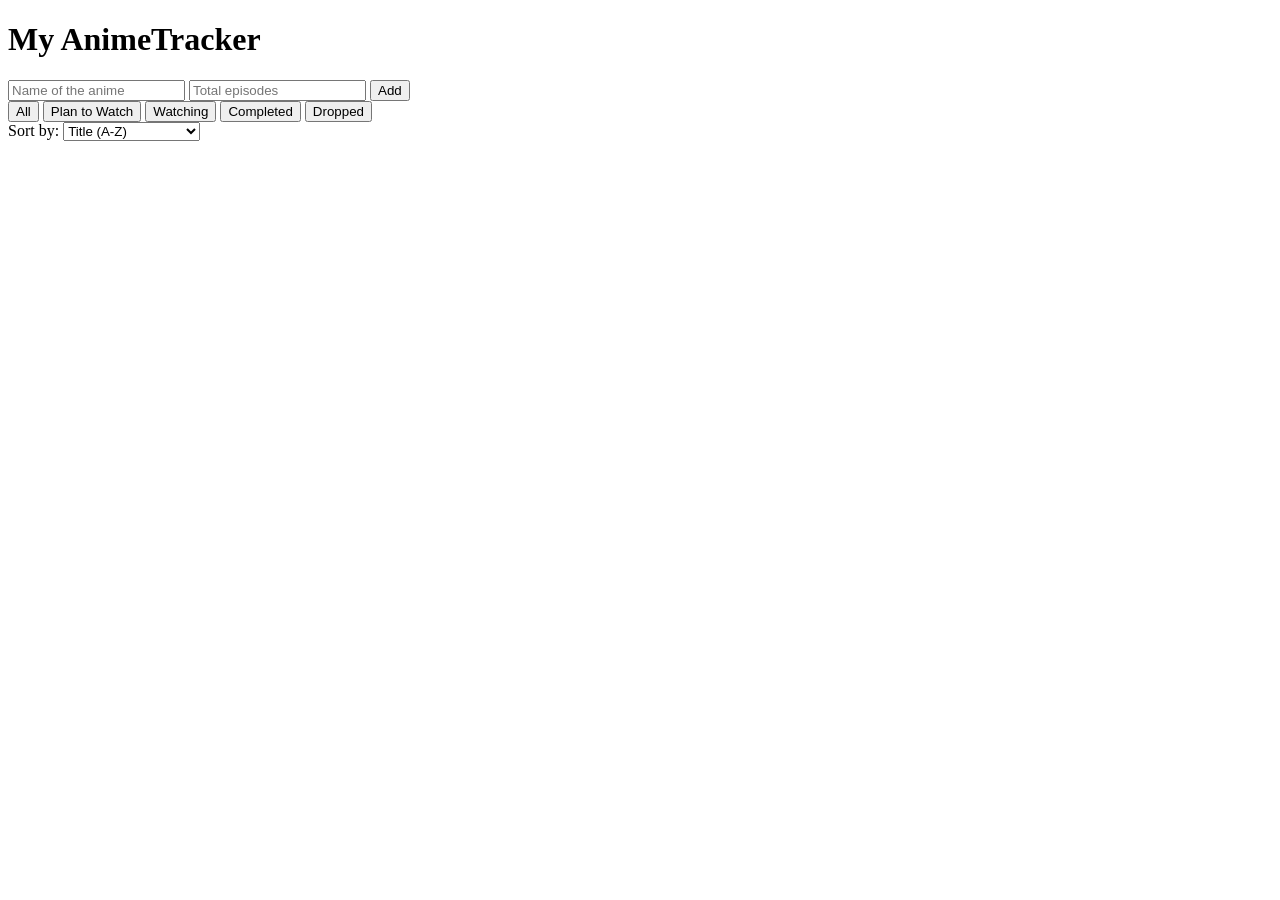
==== index.html @ f275c561 "Rename AnimeTracker/index.html to index.html" ====
<!DOCTYPE html>
<html lang="en">
<head>
    <meta charset="UTF-8" />
    <meta name="viewport" content="width=device-width, initial-scale=1.0" />
    <link rel="stylesheet" href="style.css" />
    <title>AnimeTracker</title>
</head>
<body>

<h1>My AnimeTracker</h1>

<div id="input-container">
    <input type="text" id="anime-name" placeholder="Name of the anime" />
    <input type="number" id="episode-total" placeholder="Total episodes" />
    <button class="add-btn" id="add-anime">Add</button>
    <button id="cancel-edit" class="delete-btn" style="display: none;">Cancel Edit</button>
</div>

<div class="filter-container">
    <button class="filter-btn" onclick="setFilter(-1)" data-filter="-1">All</button>
    <button class="filter-btn" onclick="setFilter(0)" data-filter="0">Plan to Watch</button>
    <button class="filter-btn" onclick="setFilter(1)" data-filter="1">Watching</button>
    <button class="filter-btn" onclick="setFilter(2)" data-filter="2">Completed</button>
    <button class="filter-btn" onclick="setFilter(3)" data-filter="3">Dropped</button>
</div>

<div class="sort-container">
  <label for="sort-select">Sort by:</label>
  <select id="sort-select">
    <option value="title">Title (A-Z)</option>
    <option value="status">Status</option>
    <option value="date-asc">Date (Oldest First)</option>
    <option value="date-desc">Date (Newest First)</option>
  </select>
</div>

<ul id="anime-list">

</ul>

<script src="script.js"></script>

</body>
</html>
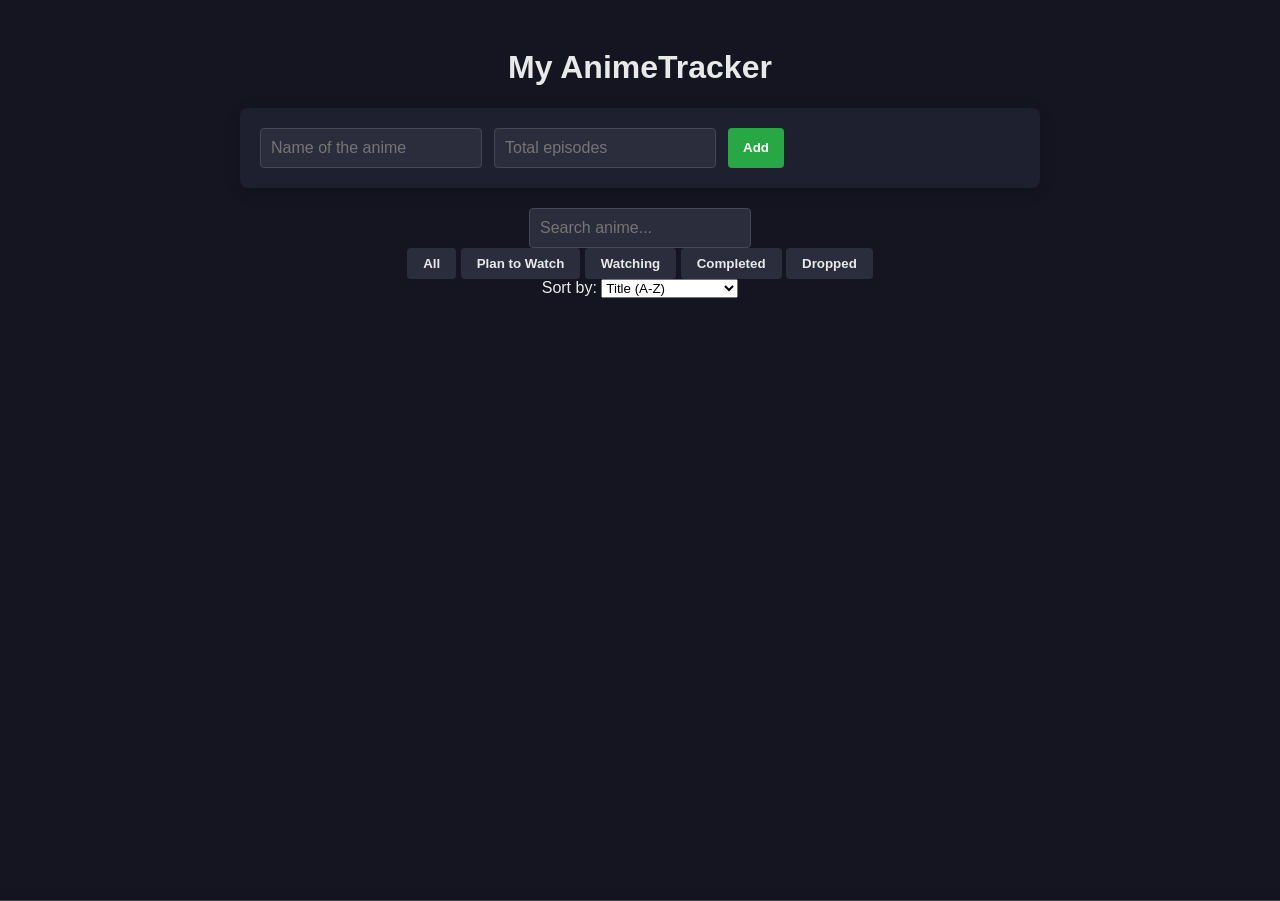
==== commit 5c263972: "Add files via upload Update to PWA version" ====
--- a/index.html
+++ b/index.html
@@ -4,6 +4,7 @@
     <meta charset="UTF-8" />
     <meta name="viewport" content="width=device-width, initial-scale=1.0" />
     <link rel="stylesheet" href="style.css" />
+    <link rel="apple-touch-icon" href="icon.png">
     <title>AnimeTracker</title>
 </head>
 <body>
@@ -15,6 +16,12 @@
     <input type="number" id="episode-total" placeholder="Total episodes" />
     <button class="add-btn" id="add-anime">Add</button>
     <button id="cancel-edit" class="delete-btn" style="display: none;">Cancel Edit</button>
+</div>
+
+<div class ="search-container">
+    <input type="text" id="name-input" placeholder="Search anime..." />
+
+<div id="suggestions" class="suggestions-container"></div>
 </div>
 
 <div class="filter-container">
@@ -39,7 +46,7 @@
 
 </ul>
 
-<script src="script.js"></script>
+<script src="script.js" defer></script>
 
 </body>
-</html>
+</html>
--- a/style.css
+++ b/style.css
@@ -0,0 +1,214 @@
+/* --- 1. GRUNDDESIGN (Global) --- */
+body {
+    font-family: 'Segoe UI', sans-serif;
+    background-color: #151522; /* Smoothes, tiefes Dunkelblau/Grau */
+    color: #e9e9e9;
+    display: flex;
+    flex-direction: column;
+    align-items: center;
+    padding: 20px;
+}
+
+#input-container {
+    background: #1e2030; /* Hebt sich sanft vom Hintergrund ab */
+    padding: 20px;
+    border-radius: 8px;
+    margin-bottom: 20px;
+    box-shadow: 0 4px 15px rgba(0, 0, 0, 0.2);
+    display: flex; 
+    gap: 12px;
+    width: 100%;
+    max-width: 800px;
+    box-sizing: border-box;
+}
+
+/* --- 2. INPUTS & SUCHE --- */
+#input-container input,
+#input-container select,
+.search-container input {
+    background-color: #2b2d3c; /* Gedecktes Dunkelgrau für die Felder */
+    border: 1px solid #44475a;
+    color: #ffffff;
+    border-radius: 4px;
+    padding: 10px;
+    font-size: 16px;
+    box-sizing: border-box;
+    outline: none;
+}
+
+#name-input {
+    width: 100%;
+}
+
+#input-container input:focus,
+.search-container input:focus {
+    border-color: #6272a4; /* Sanfter Fokus-Rahmen */
+}
+
+/* --- 3. BUTTONS (Der saubere Look) --- */
+button {
+    border: none;
+    border-radius: 4px;
+    color: white;
+    padding: 10px 15px; 
+    cursor: pointer;
+    font-weight: bold;
+    transition: background-color 0.2s, transform 0.1s;
+}
+
+button:active { transform: scale(0.98); }
+
+/* Der grüne Add-Button aus deinem Screenshot */
+.add-btn { 
+    background-color: #28a745; 
+    color: white;
+}
+.add-btn:hover { background-color: #218838; }
+
+/* Filter Buttons (Smooth & Lesbar) */
+.filter-btn {
+    background-color: #2b2d3c; /* Gleiche Farbe wie die Inputs */
+    color: #e9e9e9;
+    padding: 8px 16px;
+}
+
+.filter-btn:hover {
+    background-color: #3b3d52;
+}
+
+.active-filter {
+    background-color: #44475a; /* Etwas heller für den aktiven Zustand */
+    color: #ffffff;
+    box-shadow: inset 0 0 5px rgba(0,0,0,0.2);
+}
+
+/* --- 4. SUGGESTIONS DROPDOWN --- */
+#suggestions {
+    position: absolute;
+    top: 100%; 
+    left: 0;
+    width: 100%;
+    background: #1e2030;
+    border: 1px solid #44475a;
+    border-top: none;
+    max-height: 300px;
+    overflow-y: auto;
+    z-index: 1000;
+    border-radius: 0 0 8px 8px;
+    box-shadow: 0 10px 20px rgba(0,0,0,0.5);
+}
+
+.suggestion-item {
+    display: flex;
+    align-items: center;
+    padding: 10px;
+    cursor: pointer;
+    border-bottom: 1px solid #2b2d3c;
+    transition: background 0.2s;
+}
+
+.suggestion-item:hover {
+    background: #2b2d3c;
+}
+
+.suggestion-image {
+    width: 40px;
+    height: 55px;
+    object-fit: cover;
+    margin-right: 12px;
+    border-radius: 2px;
+}
+
+.suggestion-title {
+    color: #e9e9e9;
+    font-size: 0.95rem;
+}
+
+/* --- 5. DIE LISTE (Die Datenbank-Einträge) --- */
+#anime-list {
+    list-style: none;
+    width: 100%;
+    max-width: 800px;
+    padding: 0;
+}
+
+#anime-list li {
+    background-color: #1e2030; /* Passend zum input-container */
+    margin-bottom: 12px;
+    padding: 16px;
+    border-radius: 8px;
+    display: flex;
+    justify-content: space-between;
+    align-items: center;
+    transition: transform 0.2s ease, box-shadow 0.2s ease;
+    border: 1px solid #2b2d3c;
+}
+
+#anime-list li:hover {
+    transform: translateY(-2px);
+    box-shadow: 0 6px 12px rgba(0, 0, 0, 0.3);
+    border-color: #44475a;
+}
+
+/* Info-Block */
+.anime-info {
+    display: flex;
+    flex-direction: column; /* Stapelt Titel und Status auf Mobile besser */
+    gap: 8px;
+}
+
+.anime-title {
+    font-size: 1.1rem;
+    font-weight: 600;
+    color: #ffffff;
+}
+
+/* Status-Tags als "Pills" */
+.status-tag {
+    display: inline-block;
+    padding: 4px 12px;
+    border-radius: 20px;
+    font-size: 0.75rem;
+    font-weight: bold;
+    text-transform: uppercase;
+    letter-spacing: 0.5px;
+}
+
+/* Status-Farben (Dezent aber klar) */
+.status-plan { background-color: #44475a; color: #e9e9e9; }
+.status-watching { background-color: #6272a4; color: #ffffff; }
+.status-completed { background-color: #28a745; color: #ffffff; }
+.status-dropped { background-color: #dc3545; color: #ffffff; }
+
+/* Progress-Anzeige */
+.episode-progress {
+    font-family: 'Segoe UI', sans-serif;
+    color: #bdc3c7;
+    font-size: 0.9rem;
+}
+
+/* --- 6. ACTION BUTTONS (Innerhalb der Liste) --- */
+.button-group {
+    display: flex;
+    gap: 8px;
+}
+
+.button-group button {
+    padding: 8px 12px;
+    font-size: 0.8rem;
+    border-radius: 4px;
+}
+
+/* Edit & Delete dezenter halten */
+.edit-btn { background-color: #44475a; }
+.delete-btn { background-color: transparent; border: 1px solid #dc3545; color: #dc3545; }
+.delete-btn:hover { background-color: #dc3545; color: white; }
+
+/* Plus-Button als Highlight */
+.plus-btn { 
+    background-color: #28a745; 
+    box-shadow: 0 2px 4px rgba(40, 167, 69, 0.2);
+}
+.plus-btn:hover { background-color: #218838; }
+
+.drop-btn { background-color: #6f42c1; }
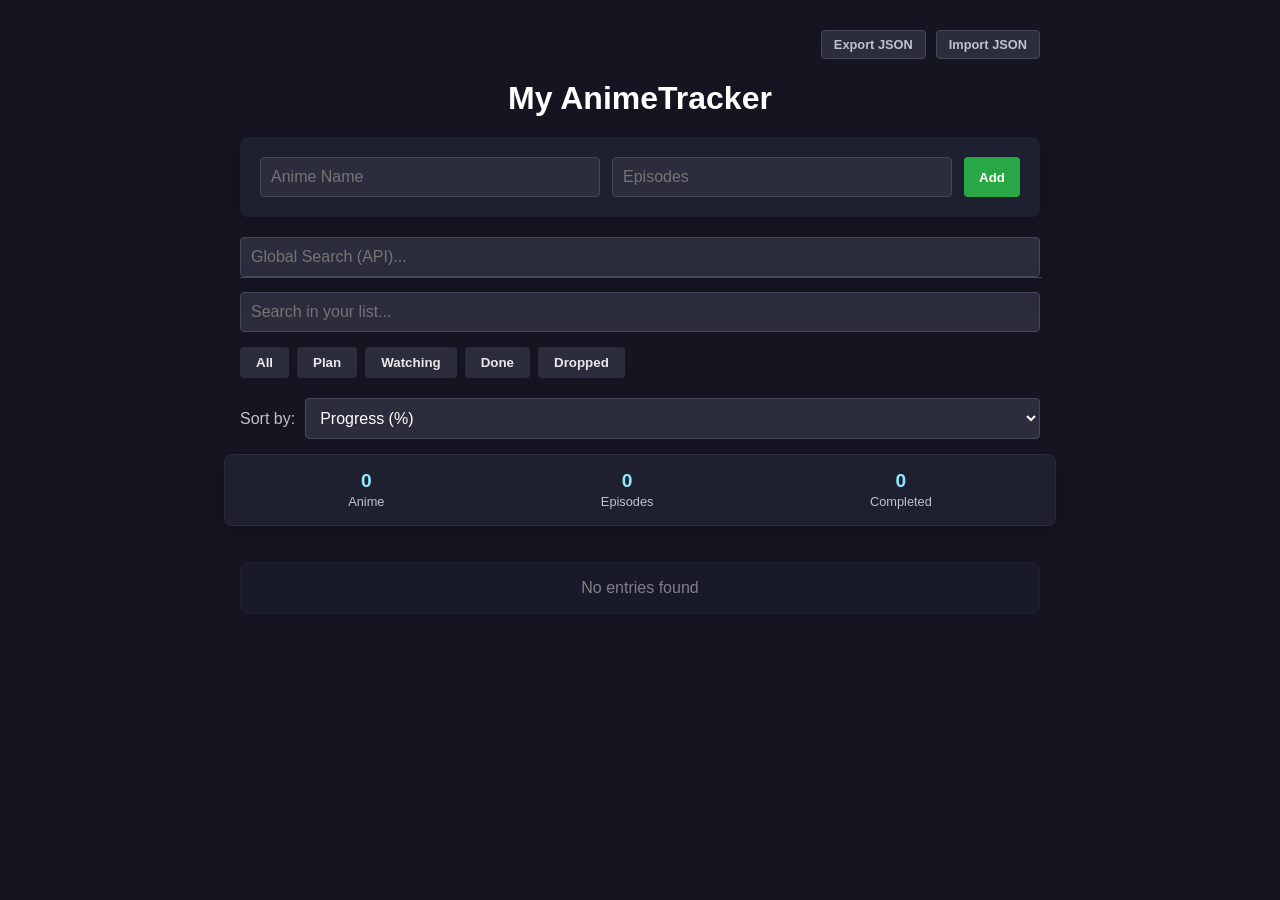
==== commit 97020ba5: "Add files via upload" ====
--- a/index.html
+++ b/index.html
@@ -3,50 +3,76 @@
 <head>
     <meta charset="UTF-8" />
     <meta name="viewport" content="width=device-width, initial-scale=1.0" />
+    
+    <link rel="manifest" href="manifest.json">
+    <meta name="theme-color" content="#151522">
+    <link rel="apple-touch-icon" href="icon.png">
+    
     <link rel="stylesheet" href="style.css" />
-    <link rel="apple-touch-icon" href="icon.png">
-    <title>AnimeTracker</title>
+    <title>AnimeTracker | Control Center</title>
 </head>
 <body>
 
-<h1>My AnimeTracker</h1>
+    <div class="data-vault">
+        <button id="export-btn" class="vault-btn">Export JSON</button>
+        <input type="file" id="import-file" style="display: none;">
+        <button id="import-btn" class="vault-btn">Import JSON</button>
+    </div>
 
-<div id="input-container">
-    <input type="text" id="anime-name" placeholder="Name of the anime" />
-    <input type="number" id="episode-total" placeholder="Total episodes" />
-    <button class="add-btn" id="add-anime">Add</button>
-    <button id="cancel-edit" class="delete-btn" style="display: none;">Cancel Edit</button>
-</div>
+    <h1>My AnimeTracker</h1>
 
-<div class ="search-container">
-    <input type="text" id="name-input" placeholder="Search anime..." />
+    <div id="input-container">
+        <input type="text" id="anime-name" placeholder="Anime Name" />
+        <input type="number" id="episode-total" placeholder="Episodes" />
+        <button class="add-btn" id="add-anime">Add</button>
+        <button id="cancel-edit" class="delete-btn" style="display: none;">Cancel</button>
+    </div>
 
-<div id="suggestions" class="suggestions-container"></div>
-</div>
+    <div class="search-container">
+        <input type="text" id="name-input" placeholder="Global Search (API)..." />
+        <div id="suggestions" class="suggestions-container"></div>
+    </div>
 
-<div class="filter-container">
-    <button class="filter-btn" onclick="setFilter(-1)" data-filter="-1">All</button>
-    <button class="filter-btn" onclick="setFilter(0)" data-filter="0">Plan to Watch</button>
-    <button class="filter-btn" onclick="setFilter(1)" data-filter="1">Watching</button>
-    <button class="filter-btn" onclick="setFilter(2)" data-filter="2">Completed</button>
-    <button class="filter-btn" onclick="setFilter(3)" data-filter="3">Dropped</button>
-</div>
+    <div class="list-search-wrapper">
+        <input type="text" id="list-search-input" placeholder="Search in your list..." />
+    </div>
 
-<div class="sort-container">
-  <label for="sort-select">Sort by:</label>
-  <select id="sort-select">
-    <option value="title">Title (A-Z)</option>
-    <option value="status">Status</option>
-    <option value="date-asc">Date (Oldest First)</option>
-    <option value="date-desc">Date (Newest First)</option>
-  </select>
-</div>
+    <div class="filter-container">
+        <button class="filter-btn" onclick="setFilter(-1)" data-filter="-1">All</button>
+        <button class="filter-btn" onclick="setFilter(0)" data-filter="0">Plan</button>
+        <button class="filter-btn" onclick="setFilter(1)" data-filter="1">Watching</button>
+        <button class="filter-btn" onclick="setFilter(2)" data-filter="2">Done</button>
+        <button class="filter-btn" onclick="setFilter(3)" data-filter="3">Dropped</button>
+    </div>
 
-<ul id="anime-list">
+    <div class="sort-container">
+        <label for="sort-select">Sort by:</label>
+        <select id="sort-select">
+            <option value="progress">Progress (%)</option>
+            <option value="title">Title (A-Z)</option>
+            <option value="status">Status</option>
+            <option value="date-desc">Recently Added</option>
+            <option value="date-asc">Oldest First</option>
+        </select>
+    </div>
 
-</ul>
+    <div class="stats-container">
+        <div class="stat-card">
+            <span class="stat-value" id="stat-total-anime">0</span>
+            <span class="stat-label">Anime</span>
+        </div>
+        <div class="stat-card">
+            <span class="stat-value" id="stat-total-episodes">0</span>
+            <span class="stat-label">Episodes</span>
+        </div>
+        <div class="stat-card">
+            <span class="stat-value" id="stat-watchtime">0</span>
+            <span class="stat-label">Completed</span>
+        </div>
+    </div>
 
-<script src="script.js" defer></script>
+    <ul id="anime-list"></ul>
 
+    <script src="script.js" defer></script>
 </body>
 </html>
--- a/style.css
+++ b/style.css
@@ -1,16 +1,22 @@
-/* --- 1. GRUNDDESIGN (Global) --- */
+/* --- 1. BASE DESIGN (Global) --- */
 body {
     font-family: 'Segoe UI', sans-serif;
-    background-color: #151522; /* Smoothes, tiefes Dunkelblau/Grau */
+    background-color: #151522; /* Smooth, deep dark blue/gray */
     color: #e9e9e9;
     display: flex;
     flex-direction: column;
     align-items: center;
     padding: 20px;
+    margin: 0;
+}
+
+h1 {
+    margin-bottom: 20px;
+    color: #ffffff;
 }
 
 #input-container {
-    background: #1e2030; /* Hebt sich sanft vom Hintergrund ab */
+    background: #1e2030; /* Lifts gently from the background */
     padding: 20px;
     border-radius: 8px;
     margin-bottom: 20px;
@@ -22,11 +28,13 @@
     box-sizing: border-box;
 }
 
-/* --- 2. INPUTS & SUCHE --- */
+/* --- 2. INPUTS & SEARCH --- */
 #input-container input,
 #input-container select,
-.search-container input {
-    background-color: #2b2d3c; /* Gedecktes Dunkelgrau für die Felder */
+.search-container input,
+.list-search-wrapper input,
+.sort-container select {
+    background-color: #2b2d3c; /* Muted dark gray for fields */
     border: 1px solid #44475a;
     color: #ffffff;
     border-radius: 4px;
@@ -34,6 +42,7 @@
     font-size: 16px;
     box-sizing: border-box;
     outline: none;
+    width: 100%;
 }
 
 #name-input {
@@ -41,11 +50,28 @@
 }
 
 #input-container input:focus,
-.search-container input:focus {
-    border-color: #6272a4; /* Sanfter Fokus-Rahmen */
-}
-
-/* --- 3. BUTTONS (Der saubere Look) --- */
+.search-container input:focus,
+.list-search-wrapper input:focus,
+.sort-container select:focus {
+    border-color: #6272a4; /* Soft focus border */
+}
+
+/* Container fixes for 800px layout */
+.search-container, .list-search-wrapper, .sort-container {
+    width: 100%;
+    max-width: 800px;
+    margin-bottom: 15px;
+    position: relative; /* Important for absolute dropdown */
+}
+
+.sort-container {
+    display: flex;
+    align-items: center;
+    gap: 10px;
+}
+.sort-container label { color: #bdc3c7; white-space: nowrap; }
+
+/* --- 3. BUTTONS (The clean look) --- */
 button {
     border: none;
     border-radius: 4px;
@@ -58,16 +84,26 @@
 
 button:active { transform: scale(0.98); }
 
-/* Der grüne Add-Button aus deinem Screenshot */
+/* The green Add button */
 .add-btn { 
     background-color: #28a745; 
     color: white;
 }
 .add-btn:hover { background-color: #218838; }
 
-/* Filter Buttons (Smooth & Lesbar) */
+/* Filter Buttons (Smooth & Readable) */
+.filter-container {
+    display: flex;
+    flex-wrap: wrap;
+    gap: 8px;
+    width: 100%;
+    max-width: 800px;
+    margin-bottom: 20px;
+    justify-content: flex-start;
+}
+
 .filter-btn {
-    background-color: #2b2d3c; /* Gleiche Farbe wie die Inputs */
+    background-color: #2b2d3c; /* Same color as inputs */
     color: #e9e9e9;
     padding: 8px 16px;
 }
@@ -77,8 +113,8 @@
 }
 
 .active-filter {
-    background-color: #44475a; /* Etwas heller für den aktiven Zustand */
-    color: #ffffff;
+    background-color: #44475a !important; /* Slightly lighter for active state */
+    color: #ffffff !important;
     box-shadow: inset 0 0 5px rgba(0,0,0,0.2);
 }
 
@@ -124,7 +160,25 @@
     font-size: 0.95rem;
 }
 
-/* --- 5. DIE LISTE (Die Datenbank-Einträge) --- */
+/* --- 5. STATISTICS (Adapted to your theme) --- */
+.stats-container {
+    display: flex;
+    justify-content: space-around;
+    background: #1e2030;
+    padding: 15px;
+    border-radius: 8px;
+    border: 1px solid #2b2d3c;
+    width: 100%;
+    max-width: 800px;
+    margin-bottom: 20px;
+    box-shadow: 0 4px 15px rgba(0, 0, 0, 0.2);
+}
+.stat-card { text-align: center; }
+.stat-value { display: block; font-size: 1.2rem; font-weight: bold; color: #8be9fd; }
+.stat-label { font-size: 0.8rem; color: #bdc3c7; }
+
+
+/* --- 6. THE LIST (Database entries) --- */
 #anime-list {
     list-style: none;
     width: 100%;
@@ -133,7 +187,7 @@
 }
 
 #anime-list li {
-    background-color: #1e2030; /* Passend zum input-container */
+    background-color: #1e2030; /* Matching the input container */
     margin-bottom: 12px;
     padding: 16px;
     border-radius: 8px;
@@ -150,11 +204,12 @@
     border-color: #44475a;
 }
 
-/* Info-Block */
+/* Info Block */
 .anime-info {
     display: flex;
-    flex-direction: column; /* Stapelt Titel und Status auf Mobile besser */
+    flex-direction: column; /* Stacks title and status better on mobile */
     gap: 8px;
+    width: 100%;
 }
 
 .anime-title {
@@ -163,7 +218,7 @@
     color: #ffffff;
 }
 
-/* Status-Tags als "Pills" */
+/* Status tags as "Pills" */
 .status-tag {
     display: inline-block;
     padding: 4px 12px;
@@ -172,25 +227,53 @@
     font-weight: bold;
     text-transform: uppercase;
     letter-spacing: 0.5px;
-}
-
-/* Status-Farben (Dezent aber klar) */
+    width: fit-content;
+}
+
+/* Status colors (Subtle but clear) */
 .status-plan { background-color: #44475a; color: #e9e9e9; }
 .status-watching { background-color: #6272a4; color: #ffffff; }
 .status-completed { background-color: #28a745; color: #ffffff; }
 .status-dropped { background-color: #dc3545; color: #ffffff; }
 
-/* Progress-Anzeige */
+
+/* --- 7. PROGRESS DISPLAY --- */
+.progress-wrapper {
+    display: flex;
+    flex-direction: column;
+    gap: 5px;
+    margin-top: 5px;
+    width: 100%;
+    max-width: 250px; /* Limits width on mobile */
+}
+
+.progress-container {
+    background-color: #2b2d3c;
+    border-radius: 10px;
+    height: 6px;
+    width: 100%;
+    overflow: hidden;
+}
+
+.progress-bar {
+    background: linear-gradient(90deg, #6272a4, #8be9fd); /* Soft glow effect */
+    height: 100%;
+    border-radius: 10px;
+    transition: width 0.4s cubic-bezier(0.175, 0.885, 0.32, 1.275); /* Snappy Animation */
+}
+
 .episode-progress {
     font-family: 'Segoe UI', sans-serif;
+    font-size: 0.75rem;
     color: #bdc3c7;
-    font-size: 0.9rem;
-}
-
-/* --- 6. ACTION BUTTONS (Innerhalb der Liste) --- */
+}
+
+
+/* --- 8. ACTION BUTTONS (Inside the list) --- */
 .button-group {
     display: flex;
     gap: 8px;
+    align-items: center;
 }
 
 .button-group button {
@@ -199,16 +282,54 @@
     border-radius: 4px;
 }
 
-/* Edit & Delete dezenter halten */
+/* Keep Edit & Delete subtle */
 .edit-btn { background-color: #44475a; }
 .delete-btn { background-color: transparent; border: 1px solid #dc3545; color: #dc3545; }
 .delete-btn:hover { background-color: #dc3545; color: white; }
 
-/* Plus-Button als Highlight */
+/* Plus button as highlight */
 .plus-btn { 
     background-color: #28a745; 
     box-shadow: 0 2px 4px rgba(40, 167, 69, 0.2);
 }
 .plus-btn:hover { background-color: #218838; }
 
-.drop-btn { background-color: #6f42c1; }+.drop-btn { background-color: #6f42c1; }
+
+
+/* --- 9. DATA VAULT --- */
+.data-vault {
+    display: flex;
+    gap: 10px;
+    margin-top: 10px;
+    width: 100%;
+    max-width: 800px;
+    justify-content: flex-end;
+}
+
+.vault-btn {
+    background-color: #2b2d3c;
+    border: 1px solid #44475a;
+    color: #bdc3c7;
+    font-size: 0.8rem;
+    padding: 6px 12px;
+}
+
+.vault-btn:hover {
+    background-color: #3b3d52;
+    color: white;
+}
+
+/* --- 10. PRINT/PDF EXPORT (Isolates the list) --- */
+@media print {
+    body { background: white; color: black; max-width: 100%; padding: 0; }
+    #input-container, .search-container, .list-search-wrapper, .filter-container, .sort-container, .data-vault, .button-group { display: none !important; }
+    .stats-container { border: 1px solid #000; background: none; box-shadow: none; }
+    .stat-label, .stat-value { color: black; }
+    #anime-list li { border: 1px solid #000; background: none; box-shadow: none; break-inside: avoid; margin-bottom: 5px; }
+    .anime-title { color: black; }
+    .status-tag { border: 1px solid #000; color: black !important; background: none !important; }
+    .progress-container { border: 1px solid #000; background: none; }
+    .progress-bar { background: black; }
+    .episode-progress { color: black; }
+}
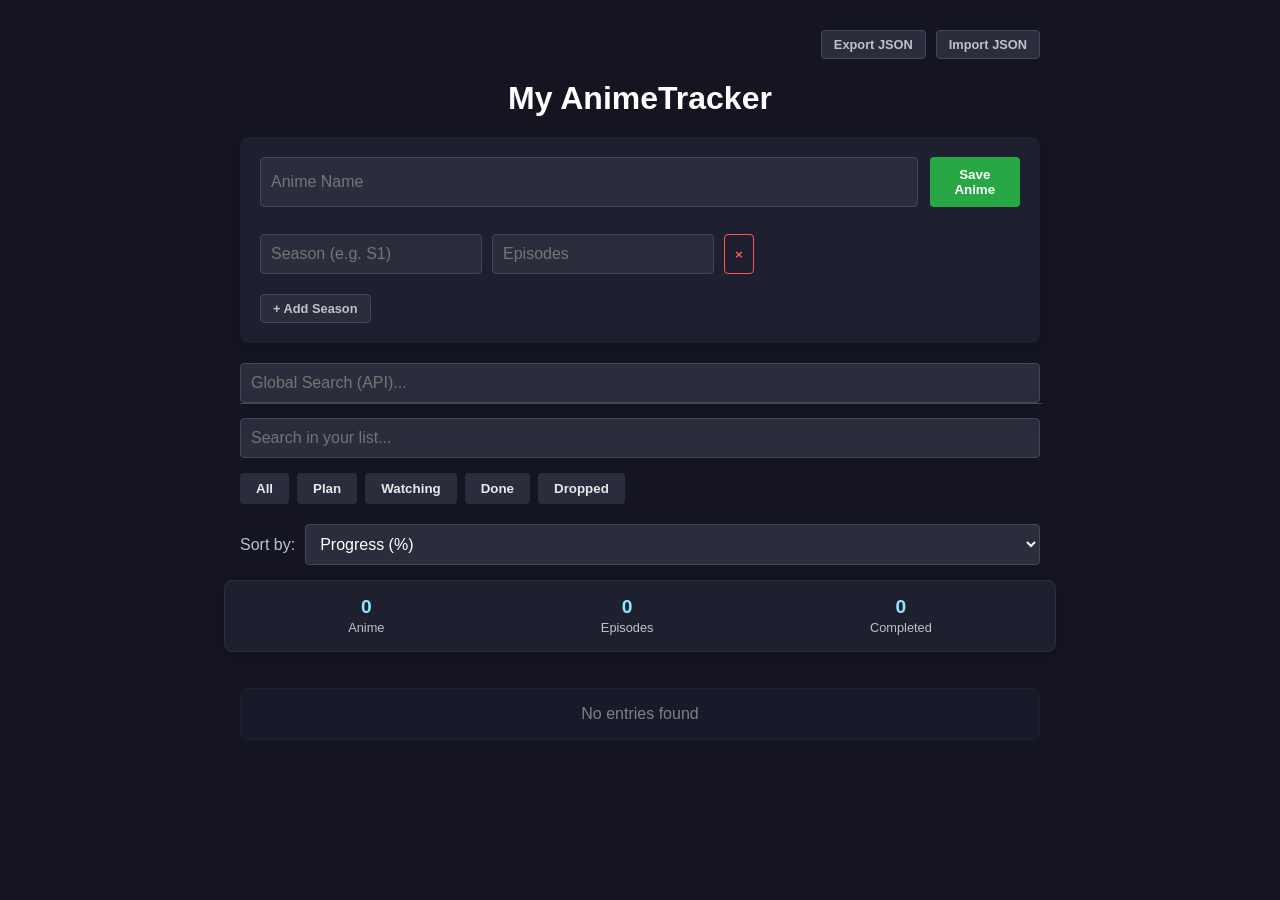
==== commit bb2d7dbb: "can add multiple seasons now" ====
--- a/index.html
+++ b/index.html
@@ -1,16 +1,18 @@
 <!DOCTYPE html>
 <html lang="en">
+
 <head>
     <meta charset="UTF-8" />
     <meta name="viewport" content="width=device-width, initial-scale=1.0" />
-    
+
     <link rel="manifest" href="manifest.json">
     <meta name="theme-color" content="#151522">
     <link rel="apple-touch-icon" href="icon.png">
-    
+
     <link rel="stylesheet" href="style.css" />
     <title>AnimeTracker | Control Center</title>
 </head>
+
 <body>
 
     <div class="data-vault">
@@ -21,11 +23,19 @@
 
     <h1>My AnimeTracker</h1>
 
-    <div id="input-container">
-        <input type="text" id="anime-name" placeholder="Anime Name" />
-        <input type="number" id="episode-total" placeholder="Episodes" />
-        <button class="add-btn" id="add-anime">Add</button>
-        <button id="cancel-edit" class="delete-btn" style="display: none;">Cancel</button>
+    <div id="input-container" class="multi-input-layout">
+        <div class="input-header">
+            <input type="text" id="anime-name" placeholder="Anime Name" />
+            <div class="main-actions">
+                <button class="add-btn" id="add-anime">Save Anime</button>
+                <button id="cancel-edit" class="delete-btn" style="display: none;">Cancel</button>
+            </div>
+        </div>
+
+        <div id="seasons-input-list">
+        </div>
+
+        <button type="button" id="add-season-field" class="vault-btn">+ Add Season</button>
     </div>
 
     <div class="search-container">
@@ -75,4 +85,5 @@
 
     <script src="script.js" defer></script>
 </body>
+
 </html>
--- a/style.css
+++ b/style.css
@@ -1,7 +1,8 @@
 /* --- 1. BASE DESIGN (Global) --- */
 body {
     font-family: 'Segoe UI', sans-serif;
-    background-color: #151522; /* Smooth, deep dark blue/gray */
+    background-color: #151522;
+    /* Smooth, deep dark blue/gray */
     color: #e9e9e9;
     display: flex;
     flex-direction: column;
@@ -16,12 +17,13 @@
 }
 
 #input-container {
-    background: #1e2030; /* Lifts gently from the background */
+    background: #1e2030;
+    /* Lifts gently from the background */
     padding: 20px;
     border-radius: 8px;
     margin-bottom: 20px;
     box-shadow: 0 4px 15px rgba(0, 0, 0, 0.2);
-    display: flex; 
+    display: flex;
     gap: 12px;
     width: 100%;
     max-width: 800px;
@@ -34,7 +36,8 @@
 .search-container input,
 .list-search-wrapper input,
 .sort-container select {
-    background-color: #2b2d3c; /* Muted dark gray for fields */
+    background-color: #2b2d3c;
+    /* Muted dark gray for fields */
     border: 1px solid #44475a;
     color: #ffffff;
     border-radius: 4px;
@@ -53,15 +56,19 @@
 .search-container input:focus,
 .list-search-wrapper input:focus,
 .sort-container select:focus {
-    border-color: #6272a4; /* Soft focus border */
+    border-color: #6272a4;
+    /* Soft focus border */
 }
 
 /* Container fixes for 800px layout */
-.search-container, .list-search-wrapper, .sort-container {
+.search-container,
+.list-search-wrapper,
+.sort-container {
     width: 100%;
     max-width: 800px;
     margin-bottom: 15px;
-    position: relative; /* Important for absolute dropdown */
+    position: relative;
+    /* Important for absolute dropdown */
 }
 
 .sort-container {
@@ -69,27 +76,36 @@
     align-items: center;
     gap: 10px;
 }
-.sort-container label { color: #bdc3c7; white-space: nowrap; }
+
+.sort-container label {
+    color: #bdc3c7;
+    white-space: nowrap;
+}
 
 /* --- 3. BUTTONS (The clean look) --- */
 button {
     border: none;
     border-radius: 4px;
     color: white;
-    padding: 10px 15px; 
+    padding: 10px 15px;
     cursor: pointer;
     font-weight: bold;
     transition: background-color 0.2s, transform 0.1s;
 }
 
-button:active { transform: scale(0.98); }
+button:active {
+    transform: scale(0.98);
+}
 
 /* The green Add button */
-.add-btn { 
-    background-color: #28a745; 
+.add-btn {
+    background-color: #28a745;
     color: white;
 }
-.add-btn:hover { background-color: #218838; }
+
+.add-btn:hover {
+    background-color: #218838;
+}
 
 /* Filter Buttons (Smooth & Readable) */
 .filter-container {
@@ -103,7 +119,8 @@
 }
 
 .filter-btn {
-    background-color: #2b2d3c; /* Same color as inputs */
+    background-color: #2b2d3c;
+    /* Same color as inputs */
     color: #e9e9e9;
     padding: 8px 16px;
 }
@@ -113,15 +130,16 @@
 }
 
 .active-filter {
-    background-color: #44475a !important; /* Slightly lighter for active state */
+    background-color: #44475a !important;
+    /* Slightly lighter for active state */
     color: #ffffff !important;
-    box-shadow: inset 0 0 5px rgba(0,0,0,0.2);
+    box-shadow: inset 0 0 5px rgba(0, 0, 0, 0.2);
 }
 
 /* --- 4. SUGGESTIONS DROPDOWN --- */
 #suggestions {
     position: absolute;
-    top: 100%; 
+    top: 100%;
     left: 0;
     width: 100%;
     background: #1e2030;
@@ -131,7 +149,7 @@
     overflow-y: auto;
     z-index: 1000;
     border-radius: 0 0 8px 8px;
-    box-shadow: 0 10px 20px rgba(0,0,0,0.5);
+    box-shadow: 0 10px 20px rgba(0, 0, 0, 0.5);
 }
 
 .suggestion-item {
@@ -173,9 +191,22 @@
     margin-bottom: 20px;
     box-shadow: 0 4px 15px rgba(0, 0, 0, 0.2);
 }
-.stat-card { text-align: center; }
-.stat-value { display: block; font-size: 1.2rem; font-weight: bold; color: #8be9fd; }
-.stat-label { font-size: 0.8rem; color: #bdc3c7; }
+
+.stat-card {
+    text-align: center;
+}
+
+.stat-value {
+    display: block;
+    font-size: 1.2rem;
+    font-weight: bold;
+    color: #8be9fd;
+}
+
+.stat-label {
+    font-size: 0.8rem;
+    color: #bdc3c7;
+}
 
 
 /* --- 6. THE LIST (Database entries) --- */
@@ -187,7 +218,8 @@
 }
 
 #anime-list li {
-    background-color: #1e2030; /* Matching the input container */
+    background-color: #1e2030;
+    /* Matching the input container */
     margin-bottom: 12px;
     padding: 16px;
     border-radius: 8px;
@@ -207,7 +239,8 @@
 /* Info Block */
 .anime-info {
     display: flex;
-    flex-direction: column; /* Stacks title and status better on mobile */
+    flex-direction: column;
+    /* Stacks title and status better on mobile */
     gap: 8px;
     width: 100%;
 }
@@ -231,10 +264,25 @@
 }
 
 /* Status colors (Subtle but clear) */
-.status-plan { background-color: #44475a; color: #e9e9e9; }
-.status-watching { background-color: #6272a4; color: #ffffff; }
-.status-completed { background-color: #28a745; color: #ffffff; }
-.status-dropped { background-color: #dc3545; color: #ffffff; }
+.status-plan {
+    background-color: #44475a;
+    color: #e9e9e9;
+}
+
+.status-watching {
+    background-color: #6272a4;
+    color: #ffffff;
+}
+
+.status-completed {
+    background-color: #28a745;
+    color: #ffffff;
+}
+
+.status-dropped {
+    background-color: #dc3545;
+    color: #ffffff;
+}
 
 
 /* --- 7. PROGRESS DISPLAY --- */
@@ -244,7 +292,8 @@
     gap: 5px;
     margin-top: 5px;
     width: 100%;
-    max-width: 250px; /* Limits width on mobile */
+    max-width: 250px;
+    /* Limits width on mobile */
 }
 
 .progress-container {
@@ -256,10 +305,12 @@
 }
 
 .progress-bar {
-    background: linear-gradient(90deg, #6272a4, #8be9fd); /* Soft glow effect */
+    background: linear-gradient(90deg, #6272a4, #8be9fd);
+    /* Soft glow effect */
     height: 100%;
     border-radius: 10px;
-    transition: width 0.4s cubic-bezier(0.175, 0.885, 0.32, 1.275); /* Snappy Animation */
+    transition: width 0.4s cubic-bezier(0.175, 0.885, 0.32, 1.275);
+    /* Snappy Animation */
 }
 
 .episode-progress {
@@ -283,18 +334,34 @@
 }
 
 /* Keep Edit & Delete subtle */
-.edit-btn { background-color: #44475a; }
-.delete-btn { background-color: transparent; border: 1px solid #dc3545; color: #dc3545; }
-.delete-btn:hover { background-color: #dc3545; color: white; }
+.edit-btn {
+    background-color: #44475a;
+}
+
+.delete-btn {
+    background-color: transparent;
+    border: 1px solid #dc3545;
+    color: #dc3545;
+}
+
+.delete-btn:hover {
+    background-color: #dc3545;
+    color: white;
+}
 
 /* Plus button as highlight */
-.plus-btn { 
-    background-color: #28a745; 
+.plus-btn {
+    background-color: #28a745;
     box-shadow: 0 2px 4px rgba(40, 167, 69, 0.2);
 }
-.plus-btn:hover { background-color: #218838; }
-
-.drop-btn { background-color: #6f42c1; }
+
+.plus-btn:hover {
+    background-color: #218838;
+}
+
+.drop-btn {
+    background-color: #6f42c1;
+}
 
 
 /* --- 9. DATA VAULT --- */
@@ -322,14 +389,128 @@
 
 /* --- 10. PRINT/PDF EXPORT (Isolates the list) --- */
 @media print {
-    body { background: white; color: black; max-width: 100%; padding: 0; }
-    #input-container, .search-container, .list-search-wrapper, .filter-container, .sort-container, .data-vault, .button-group { display: none !important; }
-    .stats-container { border: 1px solid #000; background: none; box-shadow: none; }
-    .stat-label, .stat-value { color: black; }
-    #anime-list li { border: 1px solid #000; background: none; box-shadow: none; break-inside: avoid; margin-bottom: 5px; }
-    .anime-title { color: black; }
-    .status-tag { border: 1px solid #000; color: black !important; background: none !important; }
-    .progress-container { border: 1px solid #000; background: none; }
-    .progress-bar { background: black; }
-    .episode-progress { color: black; }
+    body {
+        background: white;
+        color: black;
+        max-width: 100%;
+        padding: 0;
+    }
+
+    #input-container,
+    .search-container,
+    .list-search-wrapper,
+    .filter-container,
+    .sort-container,
+    .data-vault,
+    .button-group {
+        display: none !important;
+    }
+
+    .stats-container {
+        border: 1px solid #000;
+        background: none;
+        box-shadow: none;
+    }
+
+    .stat-label,
+    .stat-value {
+        color: black;
+    }
+
+    #anime-list li {
+        border: 1px solid #000;
+        background: none;
+        box-shadow: none;
+        break-inside: avoid;
+        margin-bottom: 5px;
+    }
+
+    .anime-title {
+        color: black;
+    }
+
+    .status-tag {
+        border: 1px solid #000;
+        color: black !important;
+        background: none !important;
+    }
+
+    .progress-container {
+        border: 1px solid #000;
+        background: none;
+    }
+
+    .progress-bar {
+        background: black;
+    }
+
+    .episode-progress {
+        color: black;
+    }
+}
+
+/* Animationen */
+@keyframes fadeIn {
+    from {
+        opacity: 0;
+        transform: translateY(10px);
+    }
+
+    to {
+        opacity: 1;
+        transform: translateY(0);
+    }
+}
+
+.fade-in {
+    animation: fadeIn 0.4s ease forwards;
+}
+
+/* Cover Image in der Liste */
+.anime-entry-content {
+    display: flex;
+    gap: 15px;
+    align-items: center;
+    width: 100%;
+}
+
+.list-cover {
+    width: 60px;
+    height: 85px;
+    object-fit: cover;
+    border-radius: 4px;
+    box-shadow: 0 2px 8px rgba(0, 0, 0, 0.4);
+    background-color: #2b2d3c;
+    /* Fallback */
+}
+
+.multi-input-layout {
+    flex-direction: column !important;
+    align-items: flex-start;
+}
+
+.input-header {
+    display: flex;
+    gap: 12px;
+    width: 100%;
+    margin-bottom: 15px;
+}
+
+.season-input-row {
+    display: flex;
+    gap: 10px;
+    width: 100%;
+    margin-bottom: 8px;
+    animation: fadeIn 0.2s ease;
+}
+
+.season-input-row input {
+    margin-bottom: 0 !important;
+}
+
+.remove-season {
+    background: transparent;
+    color: #ff5555;
+    border: 1px solid #ff5555;
+    padding: 5px 10px;
 }
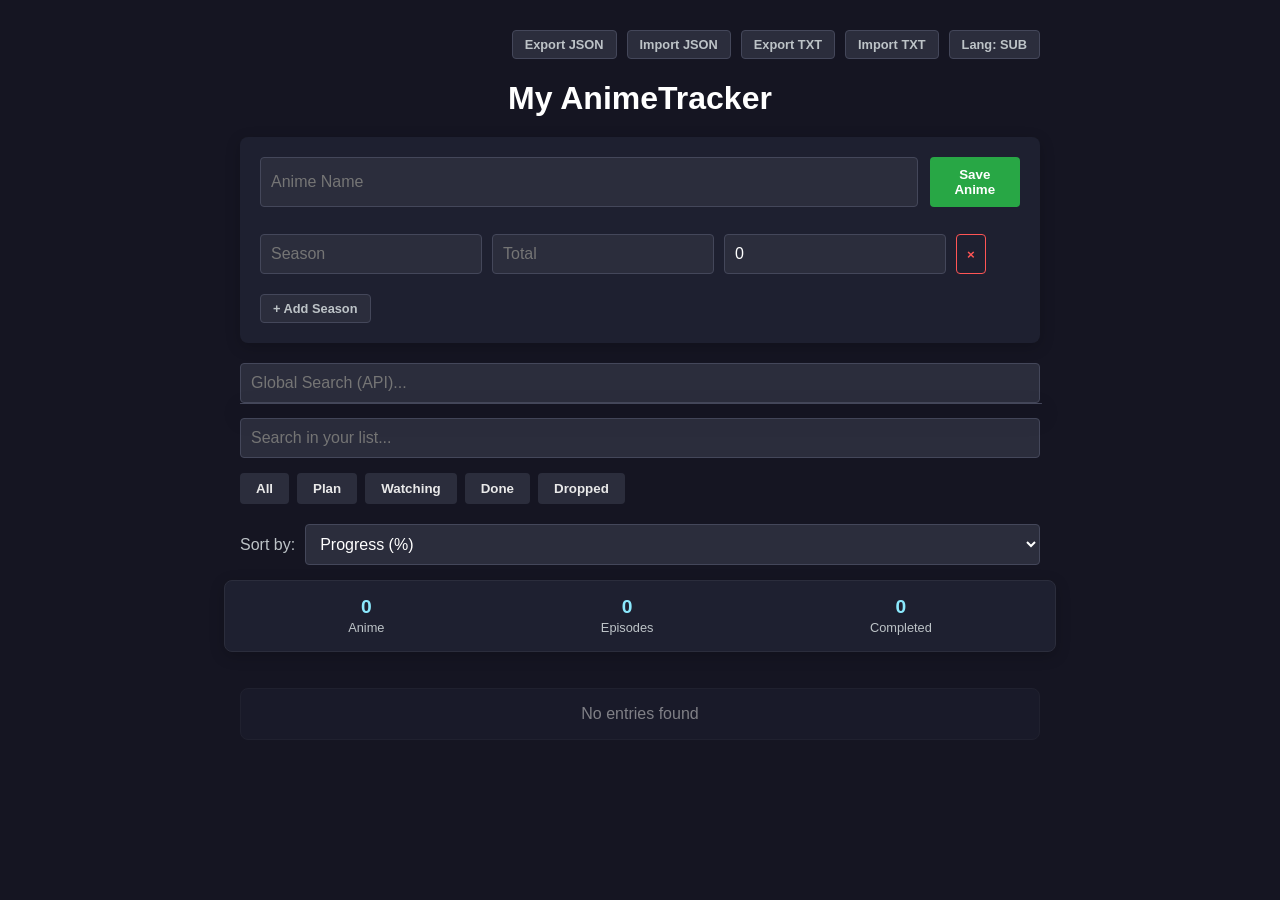
==== commit b5857ef0: "v2" ====
--- a/index.html
+++ b/index.html
@@ -19,6 +19,9 @@
         <button id="export-btn" class="vault-btn">Export JSON</button>
         <input type="file" id="import-file" style="display: none;">
         <button id="import-btn" class="vault-btn">Import JSON</button>
+        <button id="export-txt-btn" class="vault-btn">Export TXT</button>
+        <button id="import-txt-btn" class="vault-btn">Import TXT</button>
+        <button id="lang-toggle-btn" class="vault-btn">Lang: </button>
     </div>
 
     <h1>My AnimeTracker</h1>
